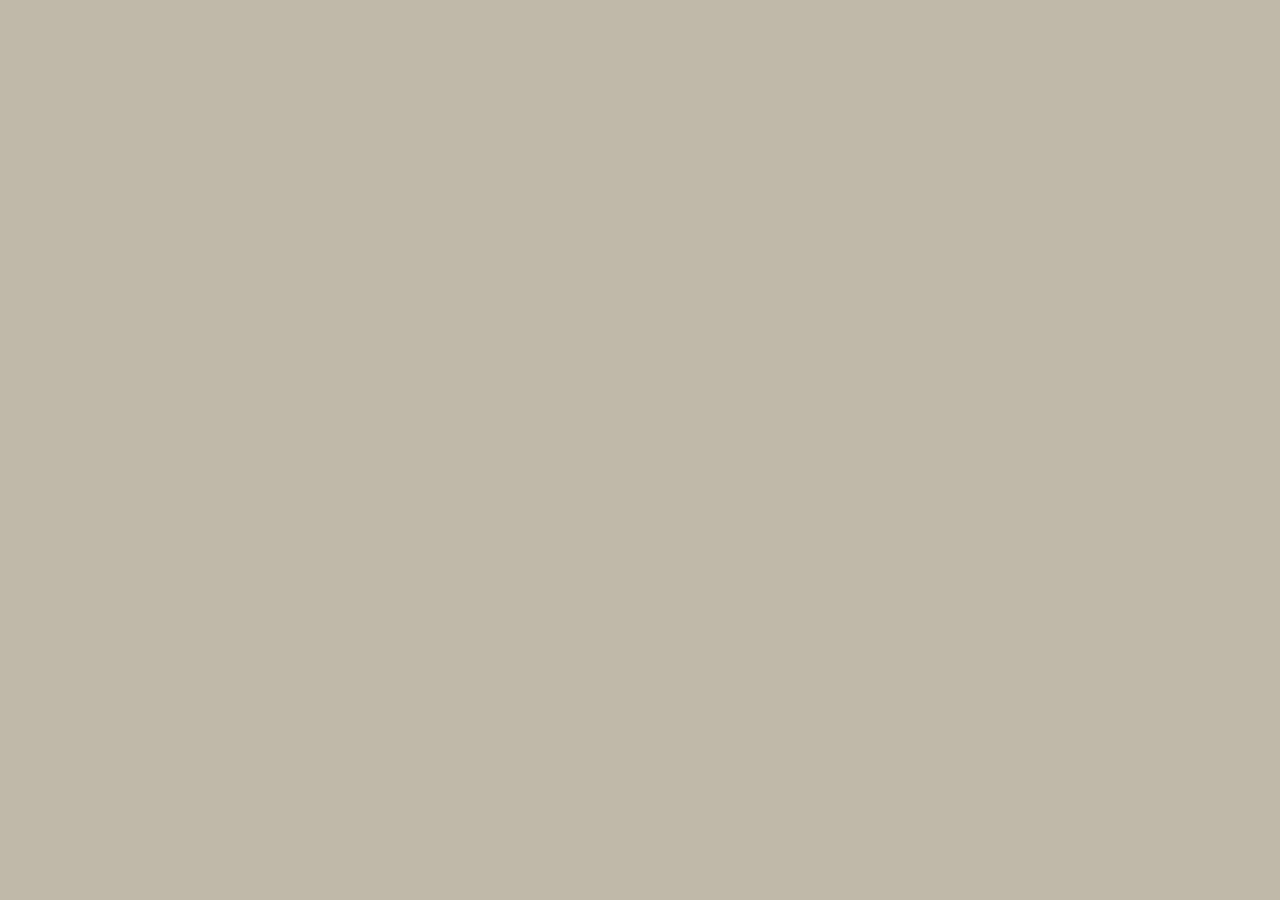
==== notes/index.html @ c930cf9c "Add first note" ====
<!DOCTYPE html>
<html lang="en">
  <head>
    <meta charset="UTF-8">
    <meta name="viewport" content="width=device-width, initial-scale=1">
    <title></title>
    <link href="../css/style.css" rel="stylesheet">
  </head>
  <body>
    <div class="main">
        
    </div>
  </body>
</html>
---- css/style.css ----
body {
  font-family: 'Segoe UI', system-ui, sans-serif;
  background-color: #bfbaaa;
  color: #000000;
  font-size: 16px;
  padding: 3em 0px;
}

.main{
  width: 80%;
  margin: 0 auto;
}

.links {
  display: flex;
}

.links a{
  color: #323d35;
  font-size: 16px;
  padding-top: 1.5px;
  margin: 0px 6px;
}

.section {
  padding: 0.5em 0px;
  max-width: clamp(300px, 60%, 600px);
}

.section-getintouch p{
  margin: 2px;
}

a {
  color: #000000;
}
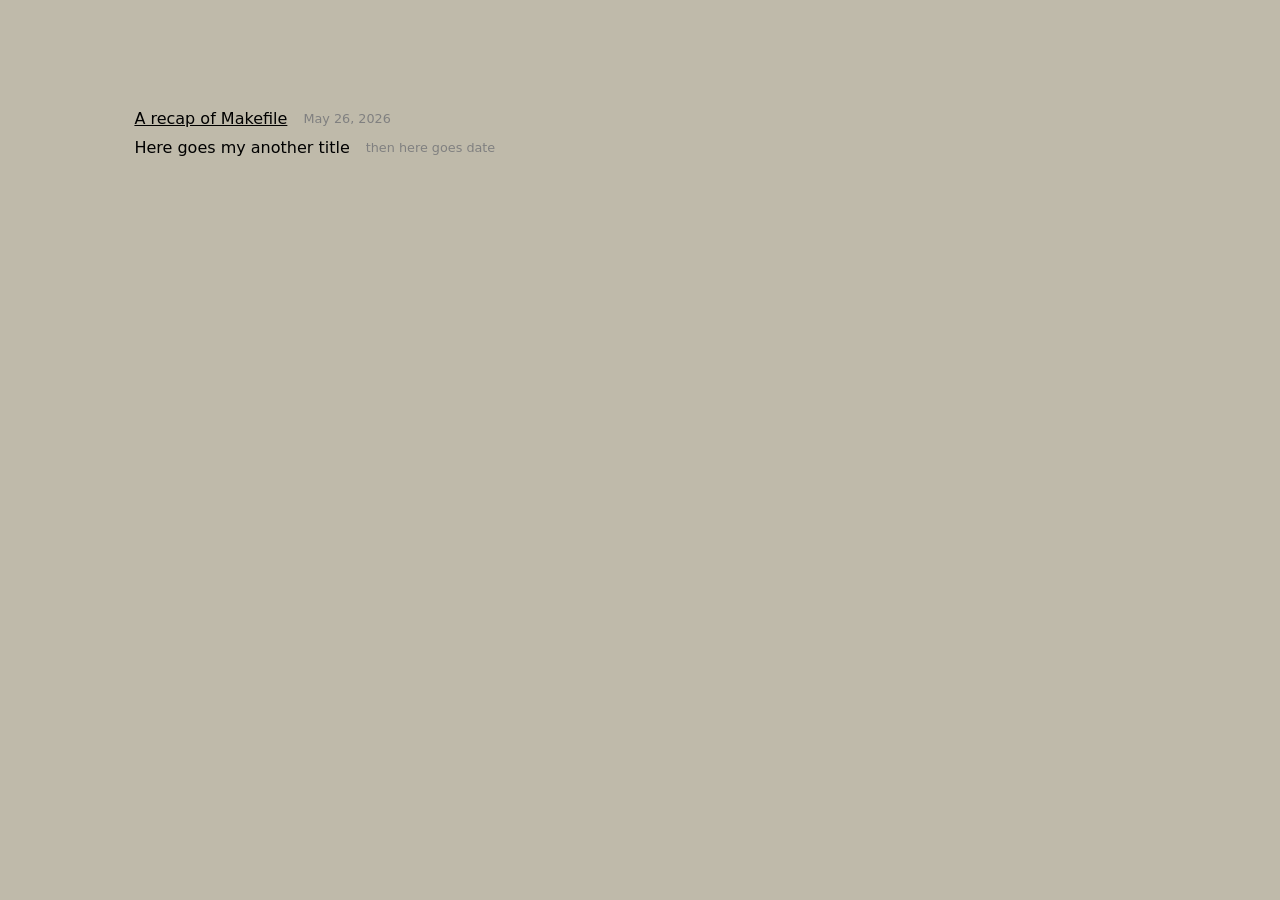
==== commit 35988631: "Markdown rendering" ====
--- a/notes/index.html
+++ b/notes/index.html
@@ -7,8 +7,15 @@
     <link href="../css/style.css" rel="stylesheet">
   </head>
   <body>
-    <div class="main">
-        
+    <div class="note-wrapper">
+      <div class="note">
+        <a href="./tooling/makefile.html">A recap of Makefile</a>
+        <p>May 26, 2026<p/>
+      </div>
+     <div class="note">
+        <a>Here goes my another title</a>
+      <p> then here goes date<p/>
+      </div>
     </div>
   </body>
 </html>
--- a/css/style.css
+++ b/css/style.css
@@ -1,3 +1,4 @@
+/* HOMEPAGE */
 body {
   font-family: 'Segoe UI', system-ui, sans-serif;
   background-color: #bfbaaa;
@@ -34,3 +35,24 @@
 a {
   color: #000000;
 }
+
+/* NOTESPAGE */
+.note-wrapper{
+  width: 80%;
+  margin: 0 auto;
+  padding: 3em 0px;
+}
+
+.note {
+  display: flex;
+  align-items: center;
+  gap: 1em;
+  padding: 5px 0px;
+}
+
+.note p {
+  font-size: 0.8em;
+  color: gray;
+  margin: 0;
+}
+
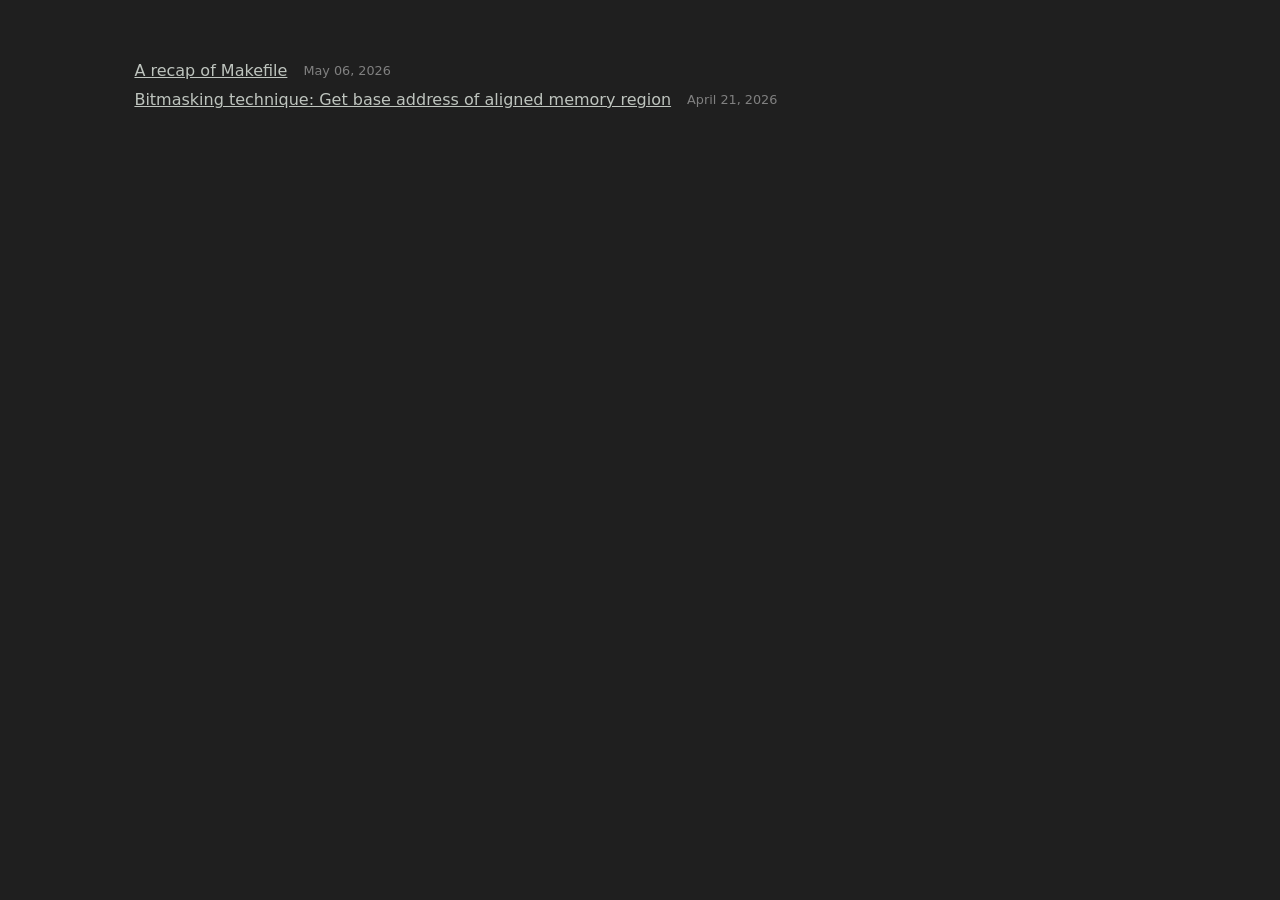
==== commit 1fc64512: "Add memory note" ====
--- a/notes/index.html
+++ b/notes/index.html
@@ -3,18 +3,18 @@
   <head>
     <meta charset="UTF-8">
     <meta name="viewport" content="width=device-width, initial-scale=1">
-    <title></title>
+    <title>Notes</title>
     <link href="../css/style.css" rel="stylesheet">
   </head>
   <body>
     <div class="note-wrapper">
       <div class="note">
         <a href="./tooling/makefile.html">A recap of Makefile</a>
-        <p>May 26, 2026<p/>
+        <p>May 06, 2026<p/>
       </div>
      <div class="note">
-        <a>Here goes my another title</a>
-      <p> then here goes date<p/>
+        <a href="./memory/bitmask-technique.html">Bitmasking technique: Get base address of aligned memory region</a>
+        <p>April 21, 2026<p/>
       </div>
     </div>
   </body>
--- a/css/style.css
+++ b/css/style.css
@@ -1,15 +1,15 @@
 /* HOMEPAGE */
 body {
   font-family: 'Segoe UI', system-ui, sans-serif;
-  background-color: #bfbaaa;
-  color: #000000;
+  background-color: #1f1f1f;
+  color: #bec4be;
   font-size: 16px;
-  padding: 3em 0px;
 }
 
 .main{
   width: 80%;
   margin: 0 auto;
+  padding: 3em 0px;
 }
 
 .links {
@@ -17,7 +17,7 @@
 }
 
 .links a{
-  color: #323d35;
+  color: #bec4be;
   font-size: 16px;
   padding-top: 1.5px;
   margin: 0px 6px;
@@ -33,7 +33,7 @@
 }
 
 a {
-  color: #000000;
+  color: #bec4be;
 }
 
 /* NOTESPAGE */
@@ -56,3 +56,34 @@
   margin: 0;
 }
 
+.note-section{
+  width: 60%;
+  margin: 0 auto;
+}
+
+@media only screen and (max-width: 600px) {
+  .note-section {
+    width: 100%;
+  }
+}
+
+/*PANDOC*/
+.pandoc-main{
+  width: 80%;
+  padding: 0px 7px;
+}
+
+@media only screen and (max-width: 600px) {
+  .pandoc-main{
+    width: 100%;
+    padding: 0px 16px;
+  }
+}
+
+div.sourceCode {
+  background-color: #303030;
+  padding: 8px 16px;
+  overflow: auto;
+  max-width: 750px;
+}
+
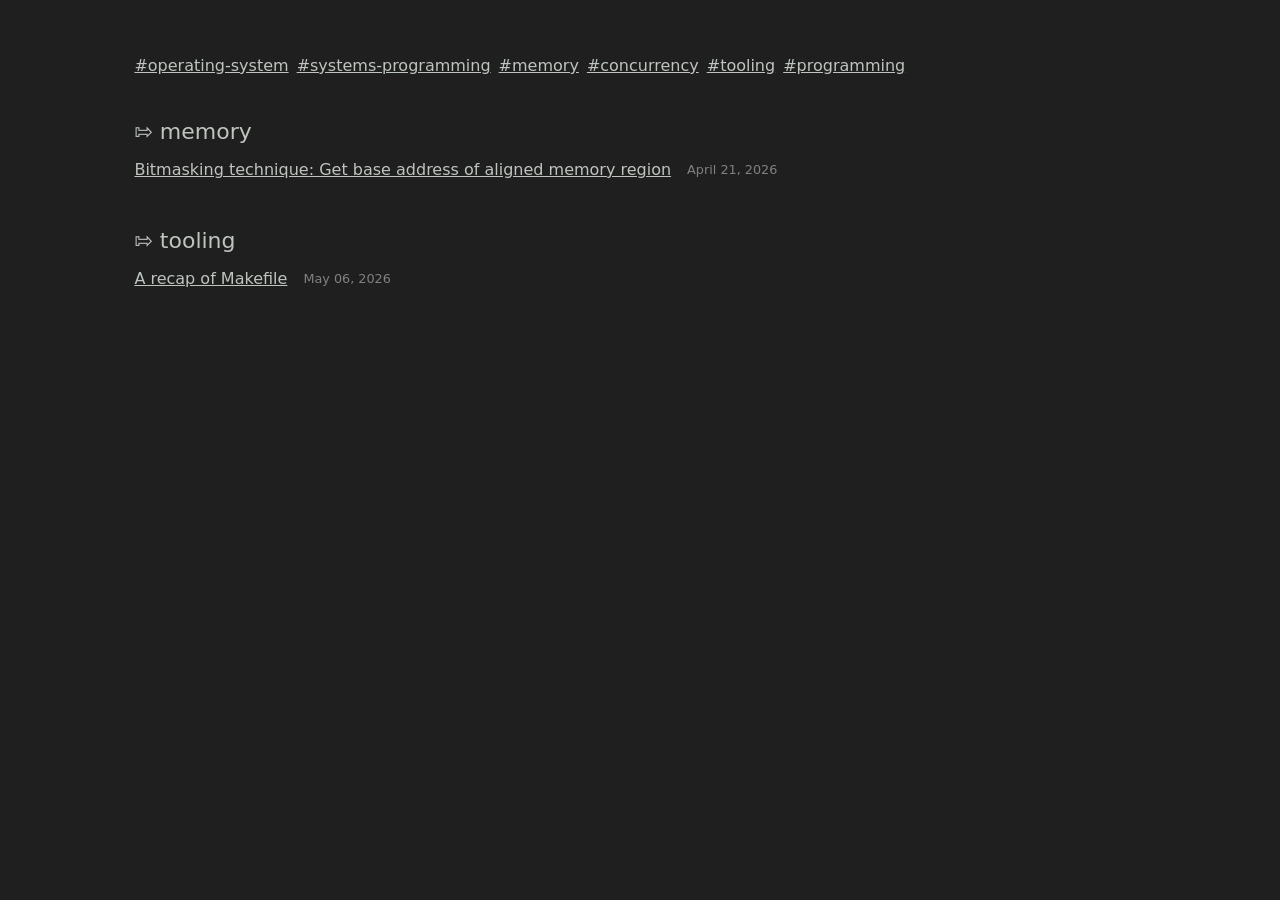
==== commit cd7a62c2: "More updates" ====
--- a/notes/index.html
+++ b/notes/index.html
@@ -8,13 +8,23 @@
   </head>
   <body>
     <div class="note-wrapper">
+    <div class="hashtags">
+      <a href="#operating-system">#operating-system</a>
+      <a href="#systems-programming">#systems-programming</a>
+      <a href="#memory">#memory</a>
+      <a href="#concurrency">#concurrency</a>
+      <a href="#tooling">#tooling</a>
+      <a href="#programming">#programming</a>
+      </div>
+      <p id="memory" class="section-title">&#8688 memory</p>
+      <div class="note">
+        <a href="./memory/bitmask-technique.html">Bitmasking technique: Get base address of aligned memory region</a>
+        <p>April 21, 2026</p>
+      </div>
+      <p id="tooling" class="section-title">&#8688 tooling</p>
       <div class="note">
         <a href="./tooling/makefile.html">A recap of Makefile</a>
-        <p>May 06, 2026<p/>
-      </div>
-     <div class="note">
-        <a href="./memory/bitmask-technique.html">Bitmasking technique: Get base address of aligned memory region</a>
-        <p>April 21, 2026<p/>
+        <p>May 06, 2026</p>
       </div>
     </div>
   </body>
--- a/css/style.css
+++ b/css/style.css
@@ -67,6 +67,19 @@
   }
 }
 
+.hashtags {
+  display: flex;
+  flex-wrap: wrap;
+  gap: 0.5em;
+  margin-bottom: 2em;
+}
+
+.section-title {
+  font-size: 22px;
+  margin-top: 2em;
+  margin-bottom: 0.5em;
+}
+
 /*PANDOC*/
 .pandoc-main{
   width: 80%;
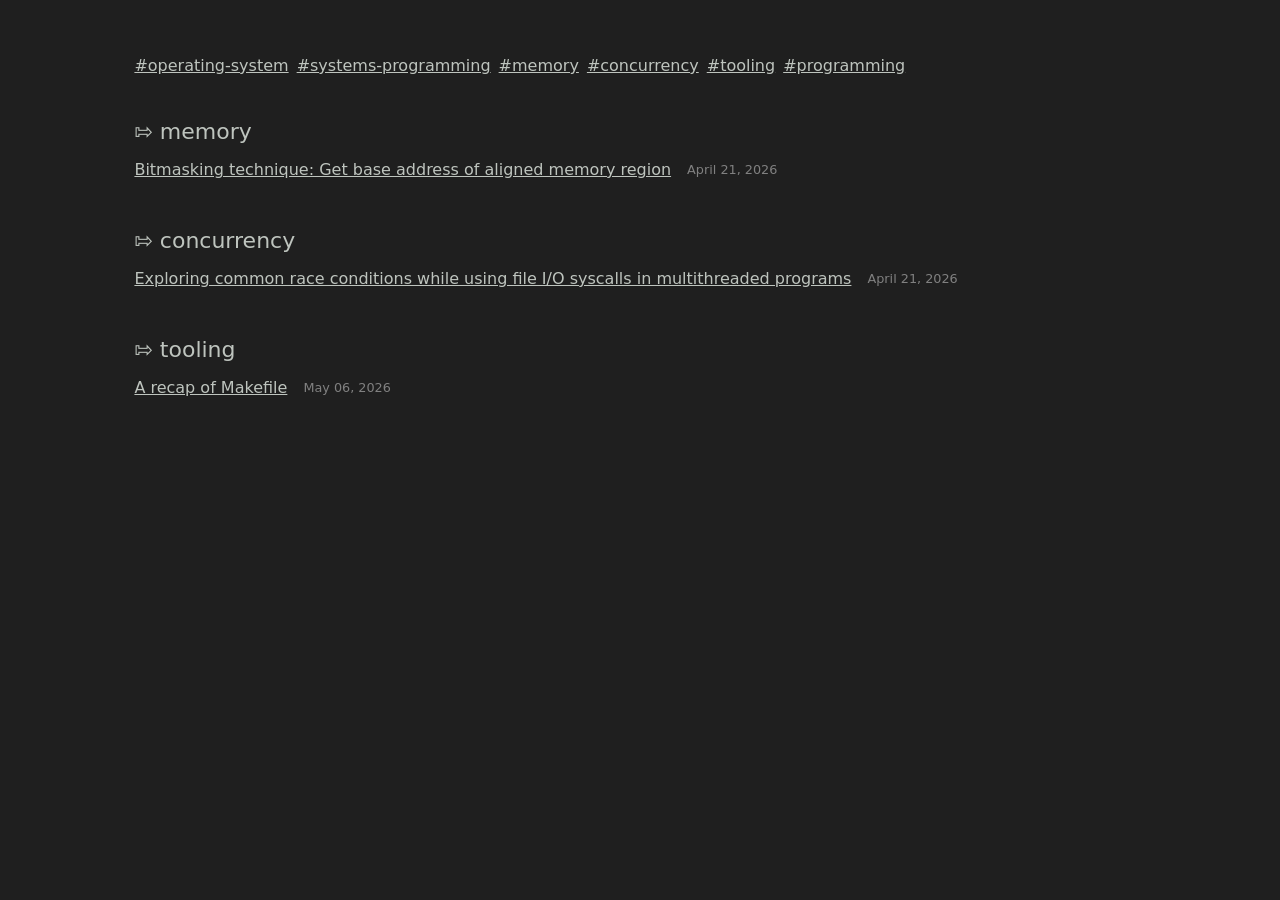
==== commit 0de98607: "Add new note" ====
--- a/notes/index.html
+++ b/notes/index.html
@@ -16,11 +16,19 @@
       <a href="#tooling">#tooling</a>
       <a href="#programming">#programming</a>
       </div>
+
       <p id="memory" class="section-title">&#8688 memory</p>
       <div class="note">
         <a href="./memory/bitmask-technique.html">Bitmasking technique: Get base address of aligned memory region</a>
         <p>April 21, 2026</p>
       </div>
+
+      <p id="memory" class="section-title">&#8688 concurrency</p>
+      <div class="note">
+        <a href="./concurrency/fileio-race-conditions.html">Exploring common race conditions while using file I/O syscalls in multithreaded programs</a>
+        <p>April 21, 2026</p>
+      </div>
+
       <p id="tooling" class="section-title">&#8688 tooling</p>
       <div class="note">
         <a href="./tooling/makefile.html">A recap of Makefile</a>
--- a/css/style.css
+++ b/css/style.css
@@ -61,9 +61,12 @@
   margin: 0 auto;
 }
 
-@media only screen and (max-width: 600px) {
+@media only screen and (max-width: 720px) {
   .note-section {
     width: 100%;
+  }
+  .note{
+   flex-wrap: wrap;
   }
 }
 
@@ -100,3 +103,6 @@
   max-width: 750px;
 }
 
+.pandoc-content{
+  padding-bottom: 2em;
+}
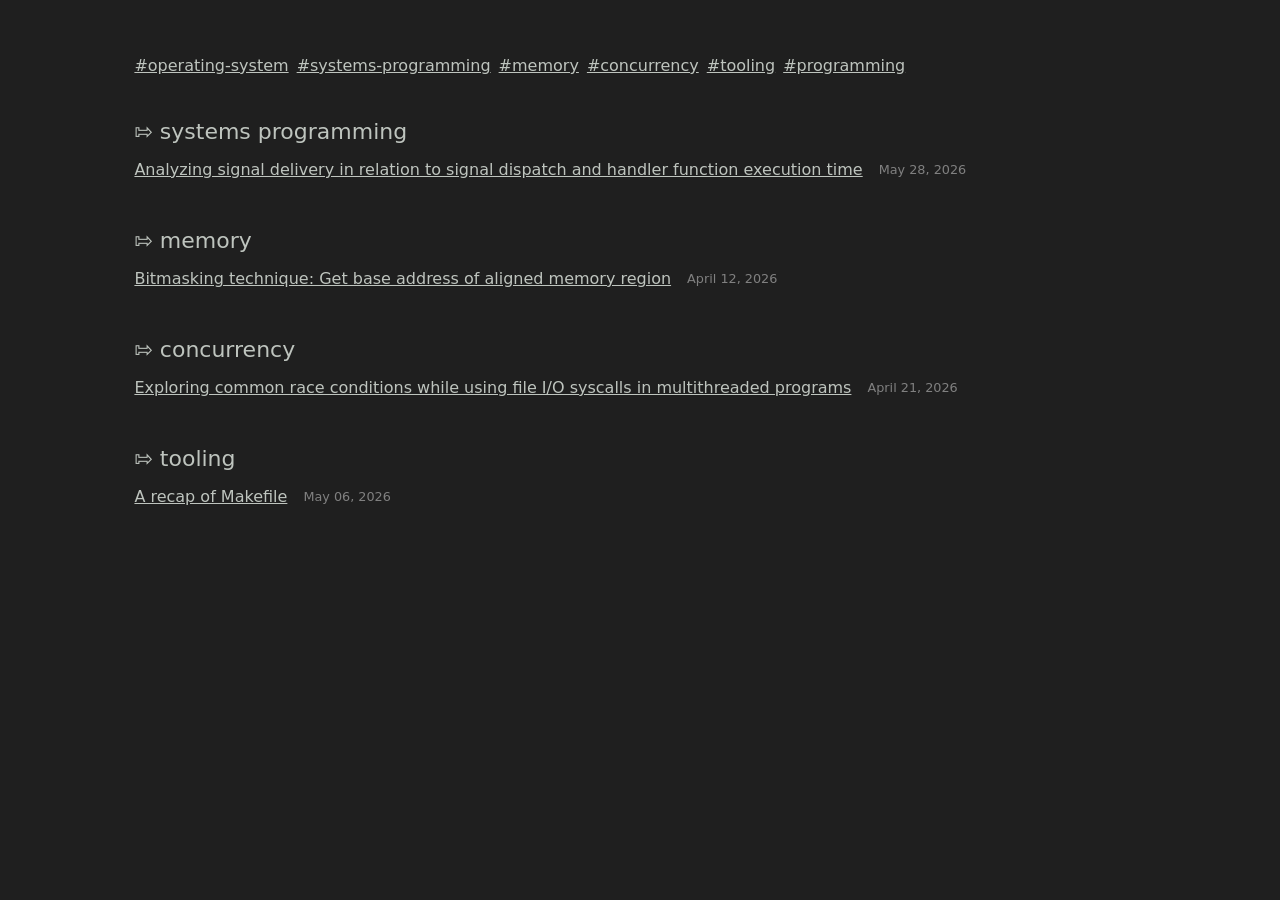
==== commit ca5b440b: "Add note: signals" ====
--- a/notes/index.html
+++ b/notes/index.html
@@ -17,13 +17,19 @@
       <a href="#programming">#programming</a>
       </div>
 
+      <p id="systems-programming" class="section-title">&#8688 systems programming</p>
+      <div class="note">
+        <a href="./systems-programming/signal-dispatch-analysis.html">Analyzing signal delivery in relation to signal dispatch and handler function execution time </a>
+        <p>May 28, 2026</p>
+      </div>
+
       <p id="memory" class="section-title">&#8688 memory</p>
       <div class="note">
         <a href="./memory/bitmask-technique.html">Bitmasking technique: Get base address of aligned memory region</a>
-        <p>April 21, 2026</p>
+        <p>April 12, 2026</p>
       </div>
 
-      <p id="memory" class="section-title">&#8688 concurrency</p>
+      <p id="concurrency" class="section-title">&#8688 concurrency</p>
       <div class="note">
         <a href="./concurrency/fileio-race-conditions.html">Exploring common race conditions while using file I/O syscalls in multithreaded programs</a>
         <p>April 21, 2026</p>
--- a/css/style.css
+++ b/css/style.css
@@ -4,12 +4,26 @@
   background-color: #1f1f1f;
   color: #bec4be;
   font-size: 16px;
+
+  /*target safari*/
+  -webkit-text-size-adjust: 100%;
+  text-size-adjust: 100%;
 }
 
 .main{
   width: 80%;
   margin: 0 auto;
   padding: 3em 0px;
+}
+
+@media only screen and (max-width: 720px) {
+  .main{
+    width: 95%;
+    margin: 0 auto;
+  }
+  .section{
+    max-width: 100% !important;
+  }
 }
 
 .links {
@@ -36,8 +50,8 @@
   color: #bec4be;
 }
 
-/* NOTESPAGE */
-.note-wrapper{
+/* NOTESPAGE and PROJECTPAGE*/
+.note-wrapper, .project-wrapper{
   width: 80%;
   margin: 0 auto;
   padding: 3em 0px;
@@ -48,6 +62,12 @@
   align-items: center;
   gap: 1em;
   padding: 5px 0px;
+}
+
+.project {
+  display: flex;
+  padding: 5px 0px;
+  flex-direction: column;
 }
 
 .note p {
@@ -62,6 +82,10 @@
 }
 
 @media only screen and (max-width: 720px) {
+  .note-wrapper, .project-wrapper{
+    width: 95%;
+    margin: 0 auto;
+  }
   .note-section {
     width: 100%;
   }
@@ -89,7 +113,7 @@
   padding: 0px 7px;
 }
 
-@media only screen and (max-width: 600px) {
+@media only screen and (max-width: 680px) {
   .pandoc-main{
     width: 100%;
     padding: 0px 16px;
@@ -100,7 +124,16 @@
   background-color: #303030;
   padding: 8px 16px;
   overflow: auto;
-  max-width: 750px;
+  max-width: 820px;
+  font-size: 14px;
+}
+
+div.sourceCode,
+div.sourceCode code,
+div.sourceCode pre,
+div.sourceCode span 
+div.sourceCode .co {
+  font-size: 14px;
 }
 
 .pandoc-content{
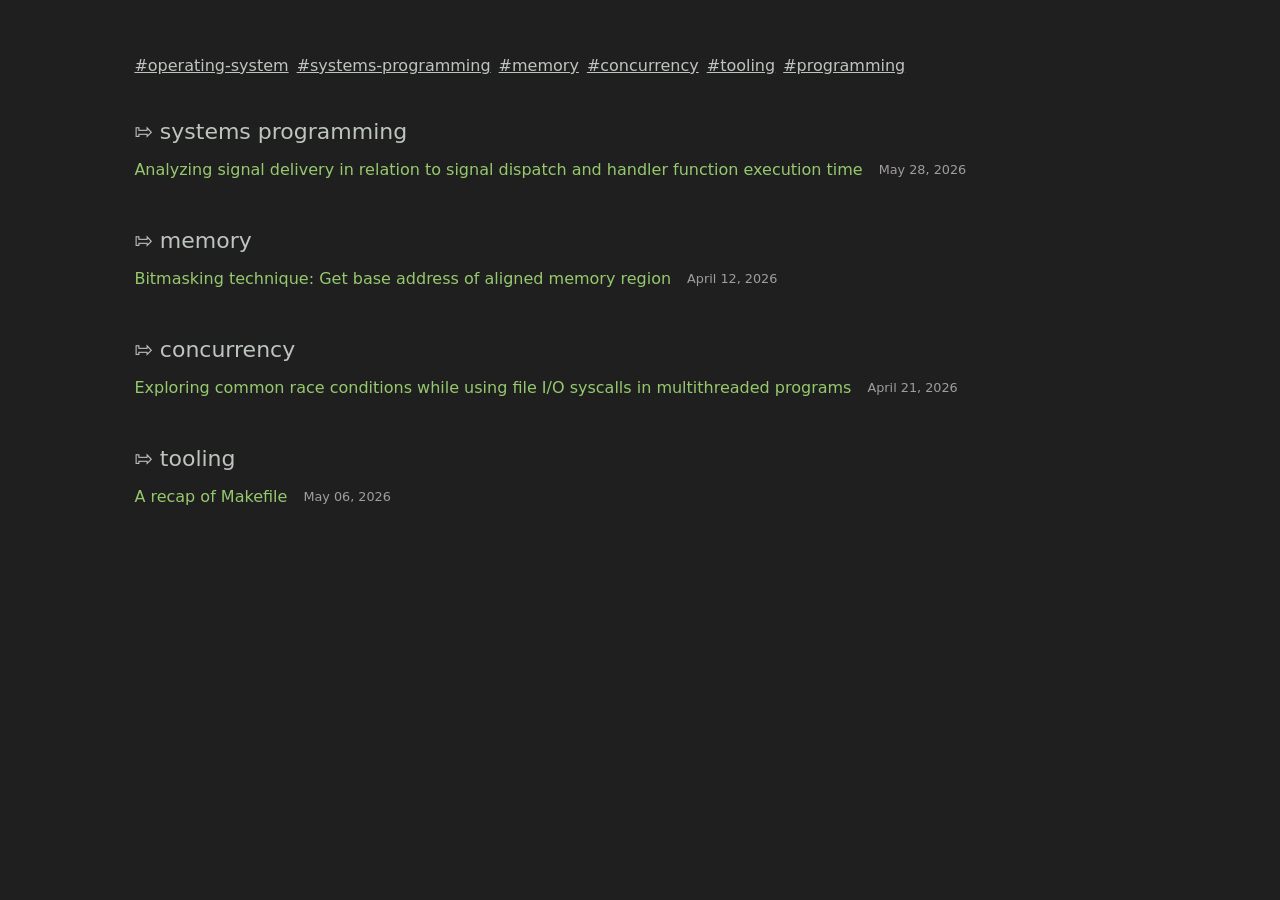
==== commit 22a3b48d: "css updates" ====
--- a/notes/index.html
+++ b/notes/index.html
@@ -3,18 +3,18 @@
   <head>
     <meta charset="UTF-8">
     <meta name="viewport" content="width=device-width, initial-scale=1">
-    <title>Notes</title>
+    <title>Notes on Systems</title>
     <link href="../css/style.css" rel="stylesheet">
   </head>
   <body>
-    <div class="note-wrapper">
-    <div class="hashtags">
-      <a href="#operating-system">#operating-system</a>
-      <a href="#systems-programming">#systems-programming</a>
-      <a href="#memory">#memory</a>
-      <a href="#concurrency">#concurrency</a>
-      <a href="#tooling">#tooling</a>
-      <a href="#programming">#programming</a>
+    <div class="main">
+      <div style="display:flex; flex-wrap: wrap; gap: 0.5em;">
+       <a href="#operating-system">#operating-system</a>
+       <a href="#systems-programming">#systems-programming</a>
+       <a href="#memory">#memory</a>
+       <a href="#concurrency">#concurrency</a>
+       <a href="#tooling">#tooling</a>
+       <a href="#programming">#programming</a>
       </div>
 
       <p id="systems-programming" class="section-title">&#8688 systems programming</p>
--- a/css/style.css
+++ b/css/style.css
@@ -16,95 +16,47 @@
   padding: 3em 0px;
 }
 
+.section {
+  padding: 0.5em 0px;
+  max-width: 600px;
+}
+
 @media only screen and (max-width: 720px) {
   .main{
     width: 95%;
     margin: 0 auto;
   }
-  .section{
-    max-width: 100% !important;
-  }
-}
-
-.links {
-  display: flex;
-}
-
-.links a{
-  color: #bec4be;
-  font-size: 16px;
-  padding-top: 1.5px;
-  margin: 0px 6px;
-}
-
-.section {
-  padding: 0.5em 0px;
-  max-width: clamp(300px, 60%, 600px);
-}
-
-.section-getintouch p{
-  margin: 2px;
 }
 
 a {
   color: #bec4be;
+  font-size: 16px;
 }
 
 /* NOTESPAGE and PROJECTPAGE*/
-.note-wrapper, .project-wrapper{
-  width: 80%;
-  margin: 0 auto;
-  padding: 3em 0px;
-}
-
 .note {
   display: flex;
   align-items: center;
   gap: 1em;
   padding: 5px 0px;
-}
-
-.project {
-  display: flex;
-  padding: 5px 0px;
-  flex-direction: column;
+  flex-wrap: wrap;
 }
 
 .note p {
   font-size: 0.8em;
-  color: gray;
+  color: #a19d9d;
   margin: 0;
-}
-
-.note-section{
-  width: 60%;
-  margin: 0 auto;
-}
-
-@media only screen and (max-width: 720px) {
-  .note-wrapper, .project-wrapper{
-    width: 95%;
-    margin: 0 auto;
-  }
-  .note-section {
-    width: 100%;
-  }
-  .note{
-   flex-wrap: wrap;
-  }
-}
-
-.hashtags {
-  display: flex;
-  flex-wrap: wrap;
-  gap: 0.5em;
-  margin-bottom: 2em;
 }
 
 .section-title {
   font-size: 22px;
   margin-top: 2em;
   margin-bottom: 0.5em;
+}
+
+.note a, .project a{
+  text-decoration: none;
+  color: #96c96e;
 }
 
 /*PANDOC*/
